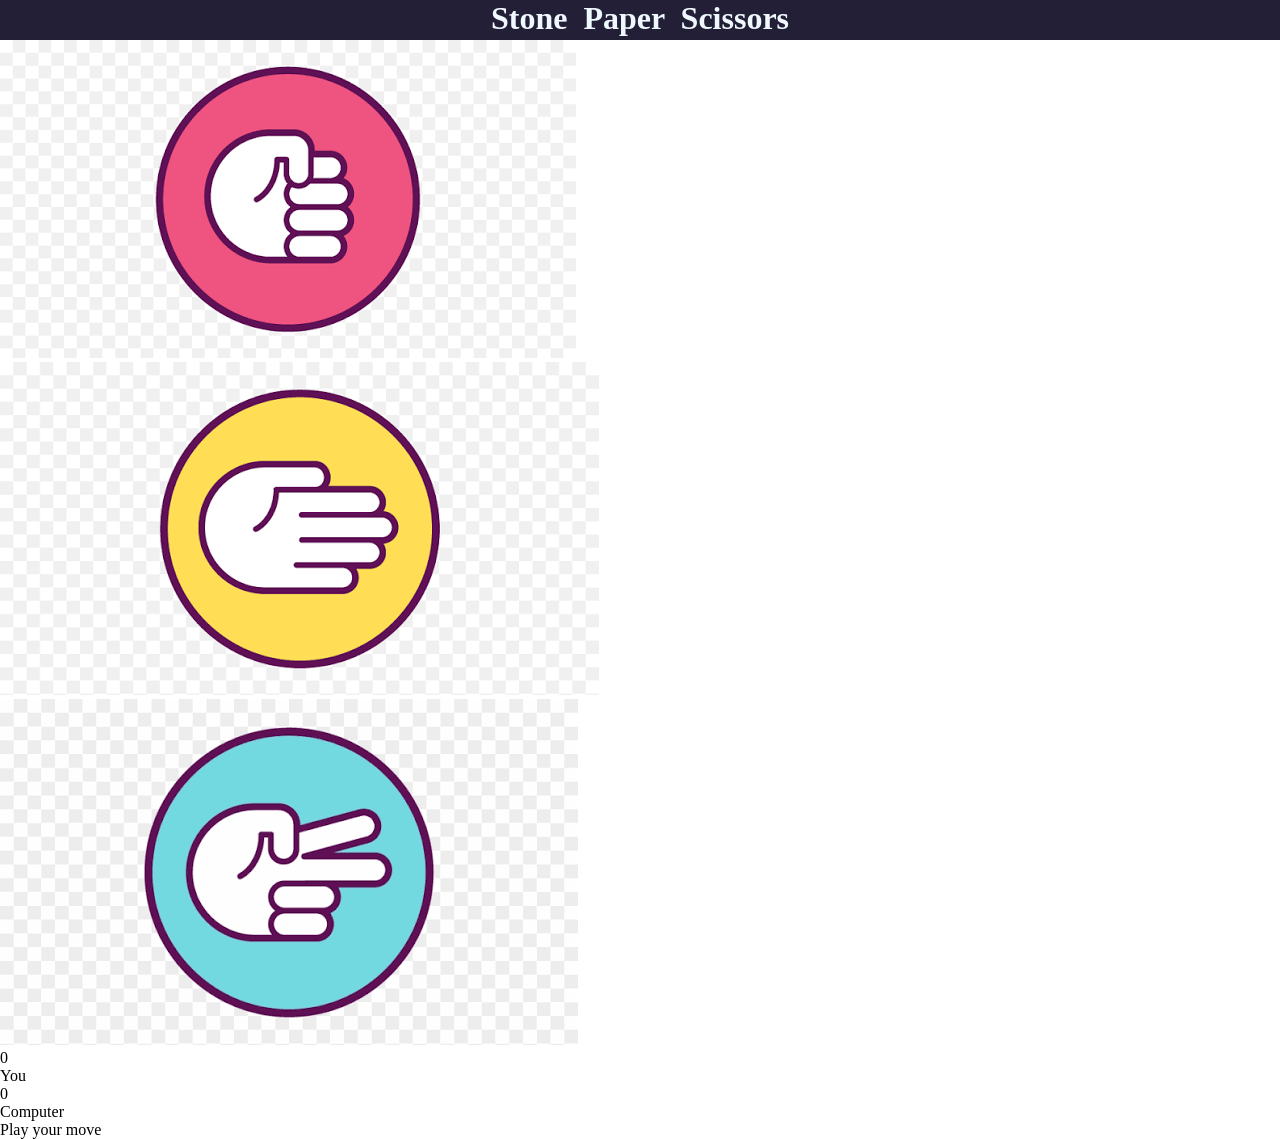
==== SPS/index.html @ 3f341c98 "project 2" ====
<!DOCTYPE html>
<html lang="en">
<head>
    <meta charset="UTF-8">
    <meta name="viewport" content="width=device-width, initial-scale=1.0">
    <title>Stone paper scissors</title>
    <link rel="stylesheet" href="style.css">
</head>
<body>
    <h1>Stone&nbsp;&nbsp;Paper&nbsp;&nbsp;Scissors</h1>
    <div class="choices">
        <div class="choice" id="rock">
            <img src="images/images (2).png">
        </div>
        <div class="choice" id="paper">
            <img src="images/images (1).png">
        </div>
        <div class="choice" id="scissors">
            <img src="images/images.png">
        </div>
    </div>
    <div class="score-board">
        <div class="score">
            <p id="you">0</p>
            <p>You</p>
        </div>
        <div class="score">
            <p id="comp">0</p>
            <p>Computer</p>
        </div>
    </div>
    <div class="msg-container">
        <p id="msg">Play your move</p>
    </div>
</body>
</html>
---- SPS/style.css ----
*{
    margin: 0;
    padding: 0;
}

h1{
    background-color: rgb(34, 31, 54);
    color: aliceblue;
    height: 40px;
    text-align: center;
}
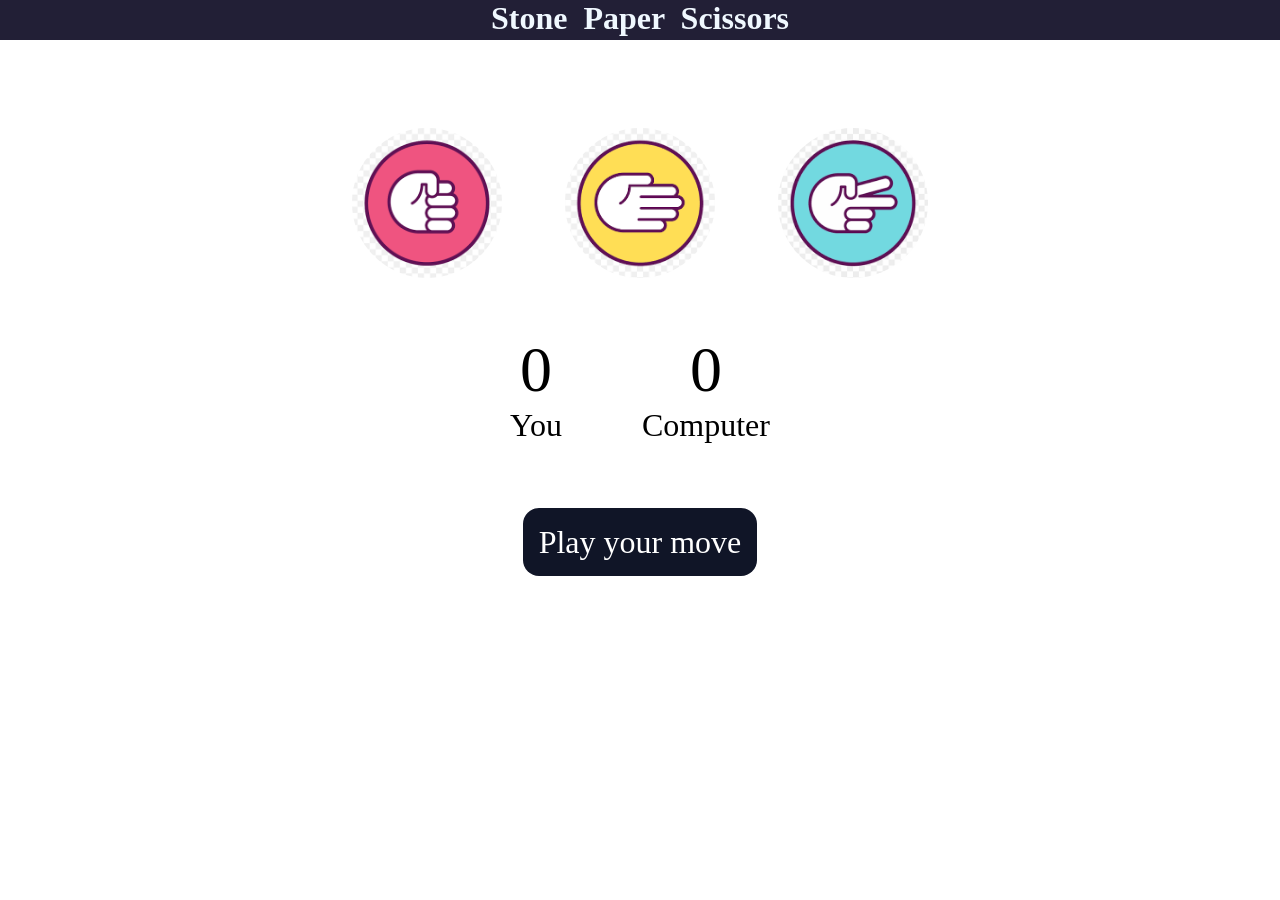
==== commit dc7b4ef3: "proj 2 done" ====
--- a/SPS/index.html
+++ b/SPS/index.html
@@ -32,5 +32,6 @@
     <div class="msg-container">
         <p id="msg">Play your move</p>
     </div>
+    <script src="app.js"></script>
 </body>
 </html>
--- a/SPS/style.css
+++ b/SPS/style.css
@@ -8,4 +8,59 @@
     color: aliceblue;
     height: 40px;
     text-align: center;
+}
+
+.choice:hover{
+    cursor: pointer;
+    background-color: black;
+}
+.choice {
+    height: 165px;
+    width: 165px;
+    border-radius: 50%;
+    display: flex;
+    justify-content: center;
+    align-items: center;
+}
+
+img {
+    height: 150px;
+    width: 150px;
+    object-fit: cover;
+    border-radius: 50%;
+}
+
+.choices{
+    display: flex;
+    justify-content: center;
+    align-items: center;
+    gap: 3rem;
+    margin-top: 5rem;
+}
+
+.score-board {
+    display: flex;
+    justify-content: center;
+    align-items: center;
+    font-size: 2rem;
+    margin-top: 3rem;
+    gap: 5rem;
+}
+
+#you, #comp {
+    font-size: 4rem;
+    text-align: center;
+}
+
+.msg-container{
+    margin-top: 5rem;
+    text-align: center;
+}
+#msg {
+    background-color: rgb(16, 21, 39);
+    color: rgb(255, 255, 255);
+    font-size: 2rem;
+    display: inline;
+    padding: 1rem;
+    border-radius: 1rem;
 }
